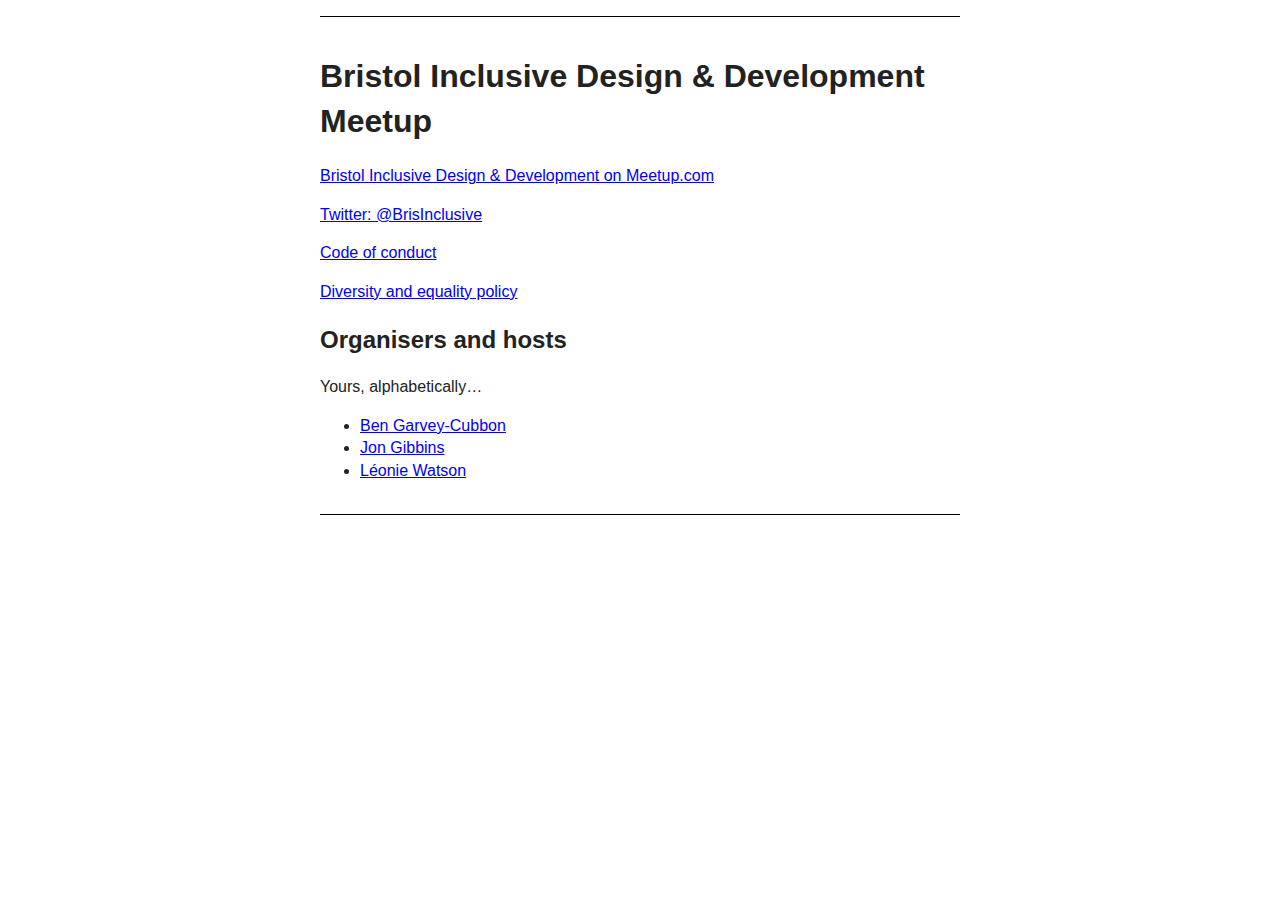
==== index.html @ 10814855 "Initial commit" ====
<!DOCTYPE html>
<html lang="en-gb">
<head>
<meta charset="utf-8">
<meta name="viewport" content="width=device-width,initial-scale=1">
<title>Bristol Inclusive Design &#38; Development Meetup</title>
<link rel="stylesheet" href="css/s.min.css">
</head>

<body>

<main>

<h1>Bristol Inclusive Design &#38; Development Meetup</h1>

<p><a href="https://www.meetup.com/Bristol-Inclusive-Design-and-Development/">Bristol Inclusive Design &#38; Development on Meetup.com</a></p>

<p><a href="https://twitter.com/BrisInclusive">Twitter: @BrisInclusive</a></p>

<p><a href="code-of-conduct.html">Code of conduct</a></p>

<p><a href="diversity-and-equality.html">Diversity and equality policy</a></p>

<h2 id="organisers">Organisers and hosts</h2>

<p>Yours, alphabetically&#8230;</p>
<ul>
<li><a href="https://twitter.com/B_GarveyCubbon">Ben Garvey-Cubbon</a></li>
<li><a href="https://twitter.com/dotjay">Jon Gibbins</a></li>
<li><a href="https://twitter.com/LeonieWatson">Léonie Watson</a></li>
</ul>

</main>

<body>

</html>
---- css/s.min.css ----
html{margin:0;padding:0;font:normal normal normal 16px/26px "Helvetica Neue","Liberation Sans",Arial,Verdana,Helvetica,FreeSans,sans-serif;color:#333}body{color:#222;font-size:1em;line-height:1.4;margin:0}header,main,footer{width:40em;margin:1em auto}main{border:solid #000;border-width:1px 0;padding:1em 0}h1{font-size:2em}h2{font-size:1.5em}h3{font-size:1em}h2[id]:hover:after,h3[id]:hover:after,h4[id]:hover:after,h5[id]:hover:after,h6[id]:hover:after{content:" – #"attr(id);color:#676767;font-size:.667em}.sr-only{border:0;clip:rect(0,0,0,0);height:1px;margin:-1px;overflow:hidden;padding:0;position:absolute;white-space:nowrap;width:1px}.sr-only.focusable:active,.sr-only.focusable:focus{clip:auto;height:auto;margin:0;overflow:visible;position:static;white-space:inherit;width:auto}@media all and (max-width:736px){body{max-width:auto}}@media(prefers-color-scheme:dark){body{background:#000;color:#CCC}a{color:#00bfff}}
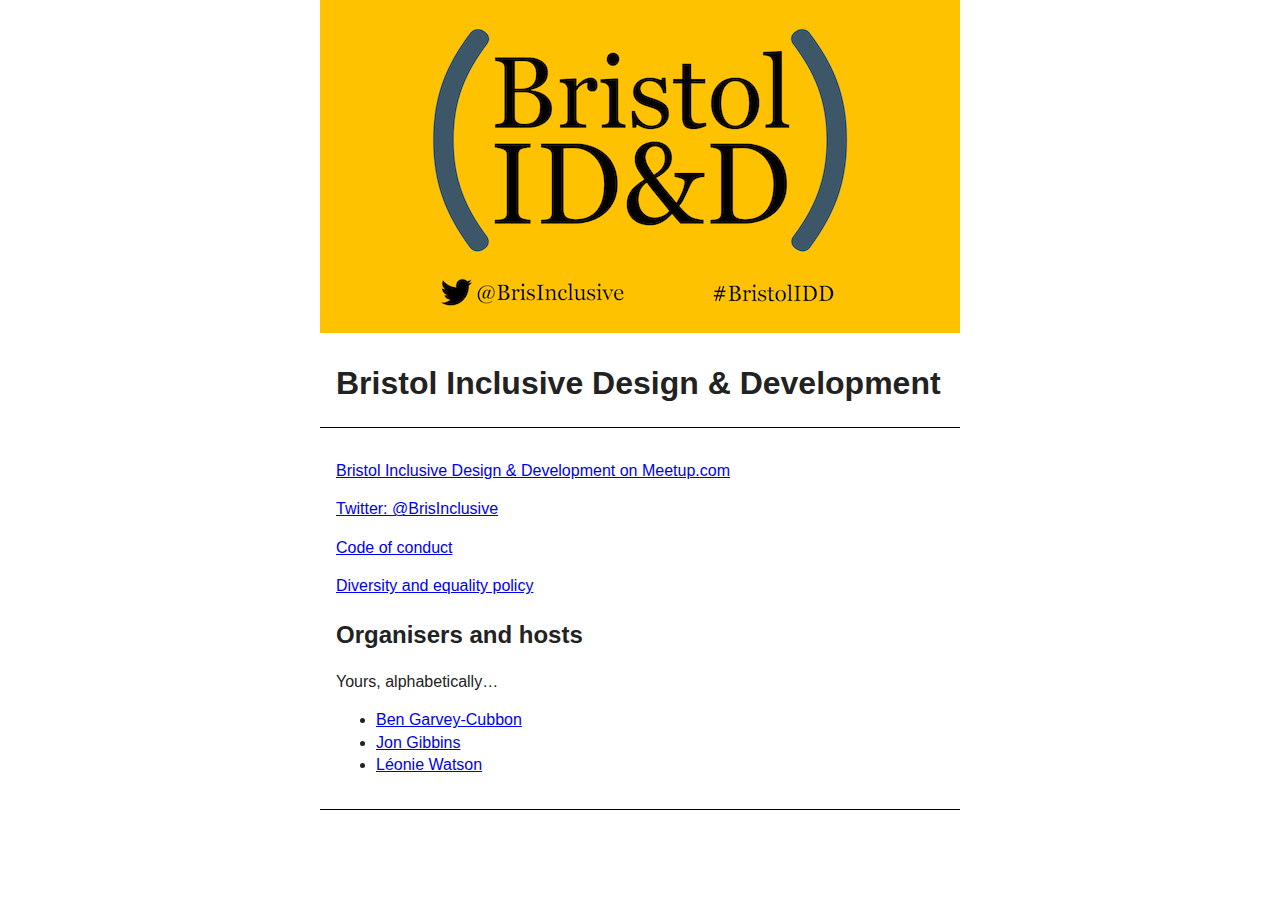
==== commit e17bef75: "Adding banner" ====
--- a/index.html
+++ b/index.html
@@ -9,9 +9,14 @@
 
 <body>
 
+<header>
+<img src="banner.png" alt="" style="width:100%;">
+<h1>Bristol Inclusive Design &#38; Development</h1>
+</header>
+
+<div id="content">
+
 <main>
-
-<h1>Bristol Inclusive Design &#38; Development Meetup</h1>
 
 <p><a href="https://www.meetup.com/Bristol-Inclusive-Design-and-Development/">Bristol Inclusive Design &#38; Development on Meetup.com</a></p>
 
@@ -32,6 +37,8 @@
 
 </main>
 
-<body>
+</div>
+
+</body>
 
 </html>
--- a/css/s.min.css
+++ b/css/s.min.css
@@ -1 +1 @@
-html{margin:0;padding:0;font:normal normal normal 16px/26px "Helvetica Neue","Liberation Sans",Arial,Verdana,Helvetica,FreeSans,sans-serif;color:#333}body{color:#222;font-size:1em;line-height:1.4;margin:0}header,main,footer{width:40em;margin:1em auto}main{border:solid #000;border-width:1px 0;padding:1em 0}h1{font-size:2em}h2{font-size:1.5em}h3{font-size:1em}h2[id]:hover:after,h3[id]:hover:after,h4[id]:hover:after,h5[id]:hover:after,h6[id]:hover:after{content:" – #"attr(id);color:#676767;font-size:.667em}.sr-only{border:0;clip:rect(0,0,0,0);height:1px;margin:-1px;overflow:hidden;padding:0;position:absolute;white-space:nowrap;width:1px}.sr-only.focusable:active,.sr-only.focusable:focus{clip:auto;height:auto;margin:0;overflow:visible;position:static;white-space:inherit;width:auto}@media all and (max-width:736px){body{max-width:auto}}@media(prefers-color-scheme:dark){body{background:#000;color:#CCC}a{color:#00bfff}}+html{margin:0;padding:0;font:normal normal normal 16px/26px "Helvetica Neue","Liberation Sans",Arial,Verdana,Helvetica,FreeSans,sans-serif;color:#333}body{color:#222;font-size:1em;line-height:1.4;margin:0;-webkit-font-smoothing:antialiased;text-rendering:optimizeLegibility}header{width:40em;margin:0 auto}header img{width:100%}header h1{padding:0 .5em}#content{width:40em;margin:1em auto}main{border:solid #000;border-width:1px 0;padding:1em}footer{padding:1em}h1{font-size:2em}h2{font-size:1.5em}h3{font-size:1em}h2[id]:hover:after{content:" – #"attr(id);color:#676767;font-size:.667em}.sr-only{border:0;clip:rect(0,0,0,0);height:1px;margin:-1px;overflow:hidden;padding:0;position:absolute;white-space:nowrap;width:1px}.sr-only.focusable:active,.sr-only.focusable:focus{clip:auto;height:auto;margin:0;overflow:visible;position:static;white-space:inherit;width:auto}@media all and (max-width:736px){body{max-width:auto}header,#content{width:100%}header h1{font-size:1.5em;padding:0 .75em}main,footer{padding:1em}}@media(prefers-color-scheme:dark){body{background:#000;color:#CCC}a{color:#00bfff}}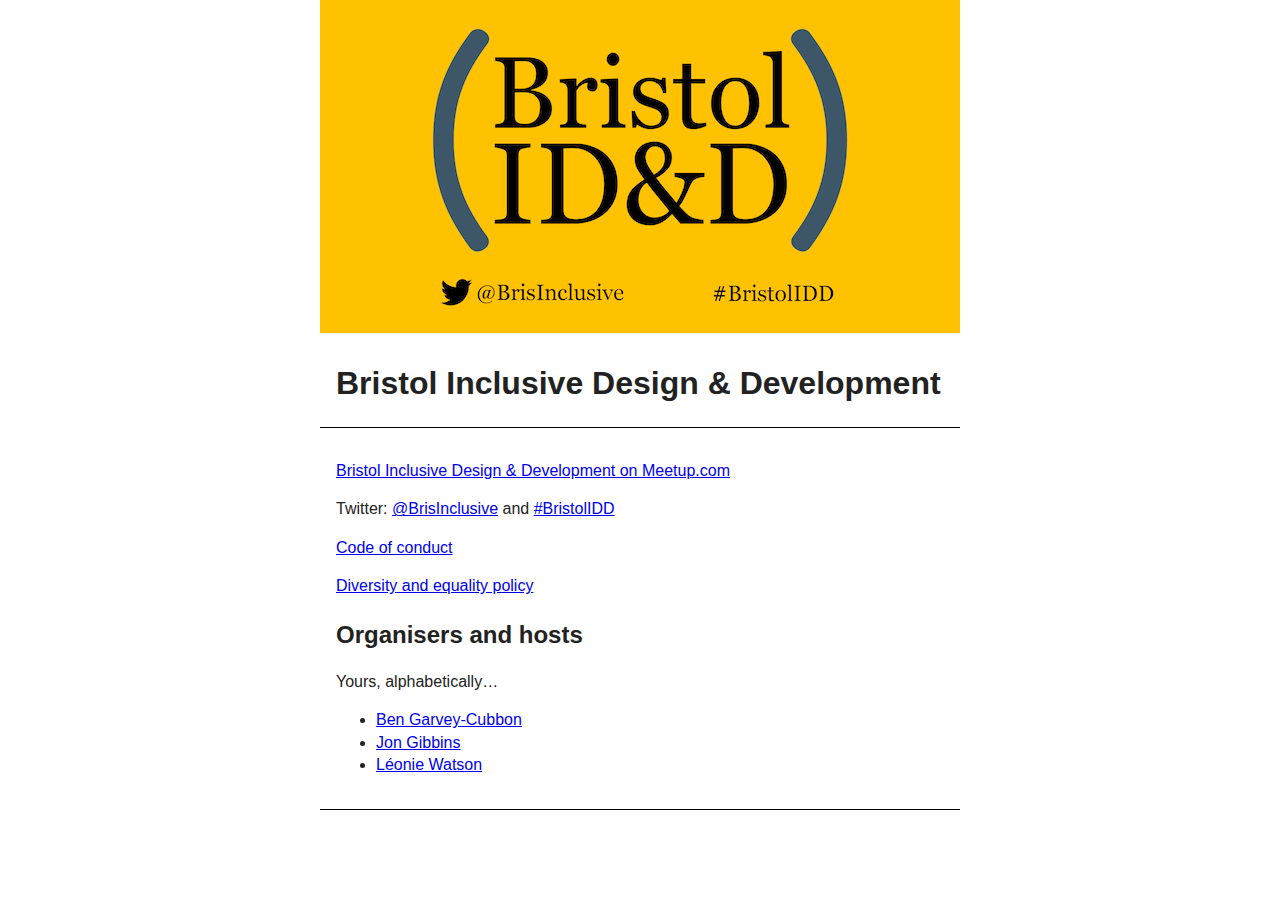
==== commit 285c1118: "Add hashtag" ====
--- a/index.html
+++ b/index.html
@@ -20,7 +20,7 @@
 
 <p><a href="https://www.meetup.com/Bristol-Inclusive-Design-and-Development/">Bristol Inclusive Design &#38; Development on Meetup.com</a></p>
 
-<p><a href="https://twitter.com/BrisInclusive">Twitter: @BrisInclusive</a></p>
+<p>Twitter: <a href="https://twitter.com/BrisInclusive">@BrisInclusive</a> and <a href="https://twitter.com/search?q=%23BristolIDD&f=live">#BristolIDD</a></p>
 
 <p><a href="code-of-conduct.html">Code of conduct</a></p>
 
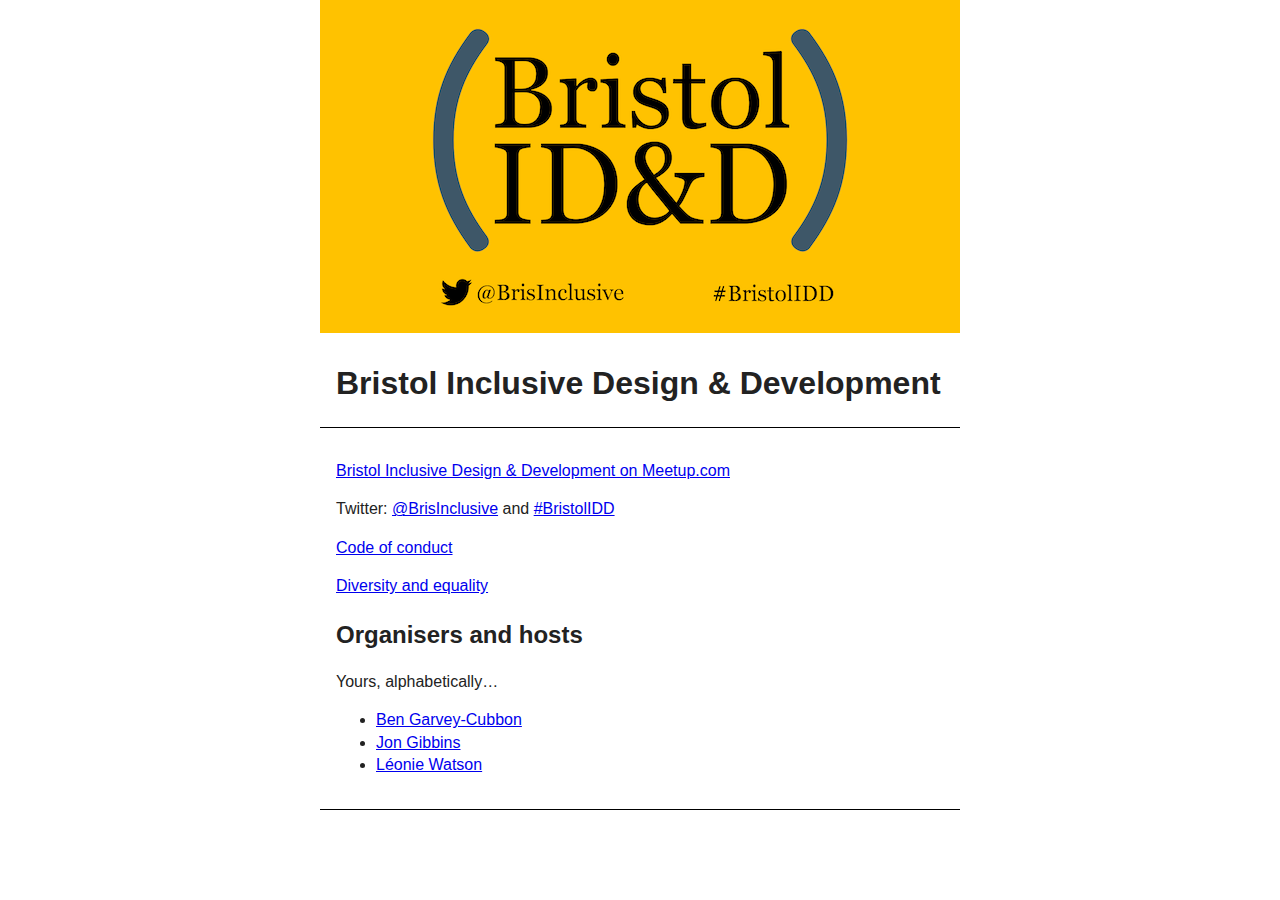
==== commit 864ca95a: "Remove the word 'policy' - yuck\!" ====
--- a/index.html
+++ b/index.html
@@ -24,7 +24,7 @@
 
 <p><a href="code-of-conduct.html">Code of conduct</a></p>
 
-<p><a href="diversity-and-equality.html">Diversity and equality policy</a></p>
+<p><a href="diversity-and-equality.html">Diversity and equality</a></p>
 
 <h2 id="organisers">Organisers and hosts</h2>
 
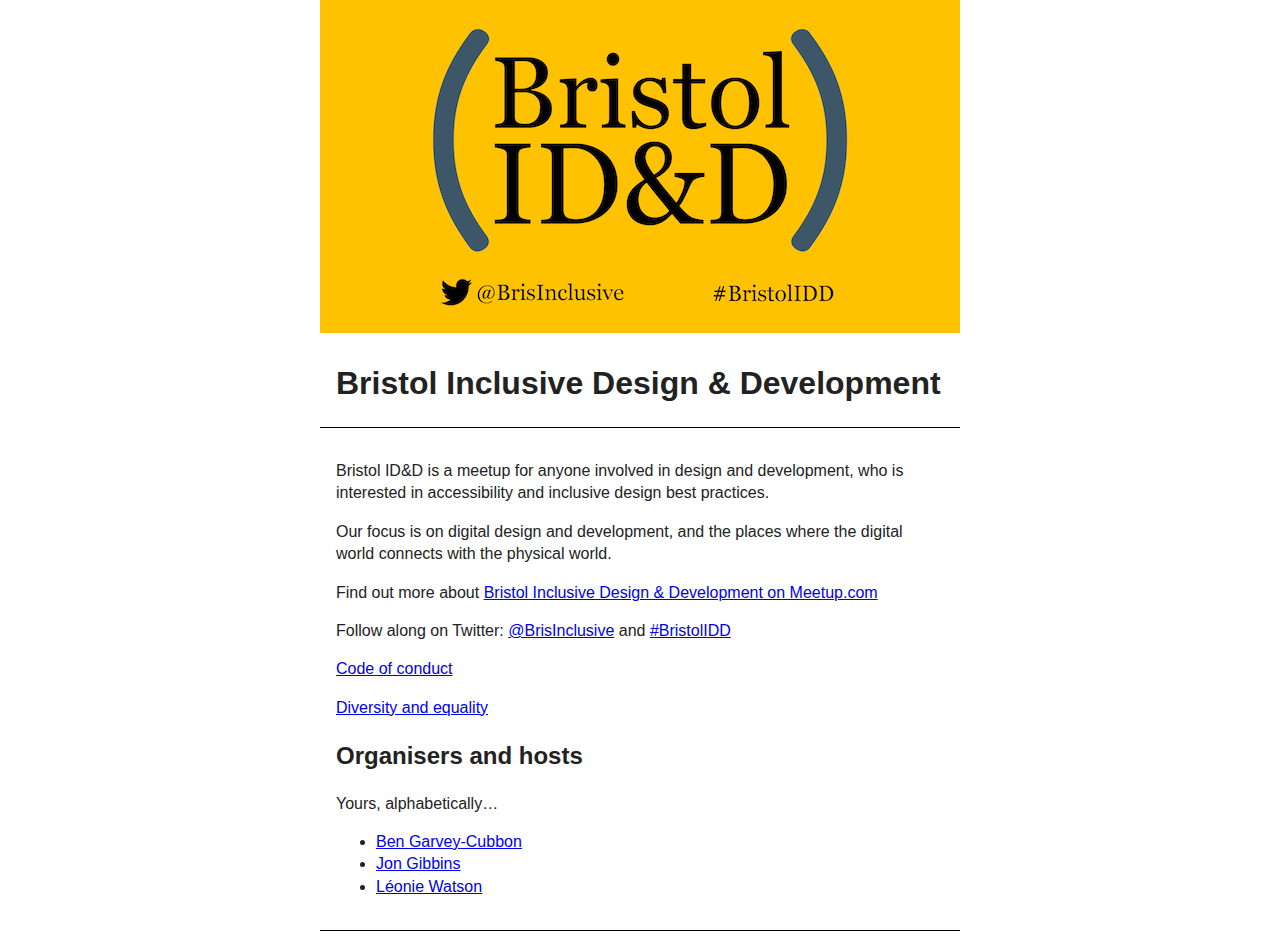
==== commit ce9365a1: "Meetup description and tidying" ====
--- a/index.html
+++ b/index.html
@@ -18,9 +18,13 @@
 
 <main>
 
-<p><a href="https://www.meetup.com/Bristol-Inclusive-Design-and-Development/">Bristol Inclusive Design &#38; Development on Meetup.com</a></p>
+<p>Bristol ID&#38;D is a meetup for anyone involved in design and development, who is interested in accessibility and inclusive design best practices.</p>
 
-<p>Twitter: <a href="https://twitter.com/BrisInclusive">@BrisInclusive</a> and <a href="https://twitter.com/search?q=%23BristolIDD&f=live">#BristolIDD</a></p>
+<p>Our focus is on digital design and development, and the places where the digital world connects with the physical world.</p>
+
+<p>Find out more about <a href="https://www.meetup.com/Bristol-Inclusive-Design-and-Development/">Bristol Inclusive Design &#38; Development on Meetup.com</a></p>
+
+<p>Follow along on Twitter: <a href="https://twitter.com/BrisInclusive">@BrisInclusive</a> and <a href="https://twitter.com/search?q=%23BristolIDD&f=live">#BristolIDD</a></p>
 
 <p><a href="code-of-conduct.html">Code of conduct</a></p>
 
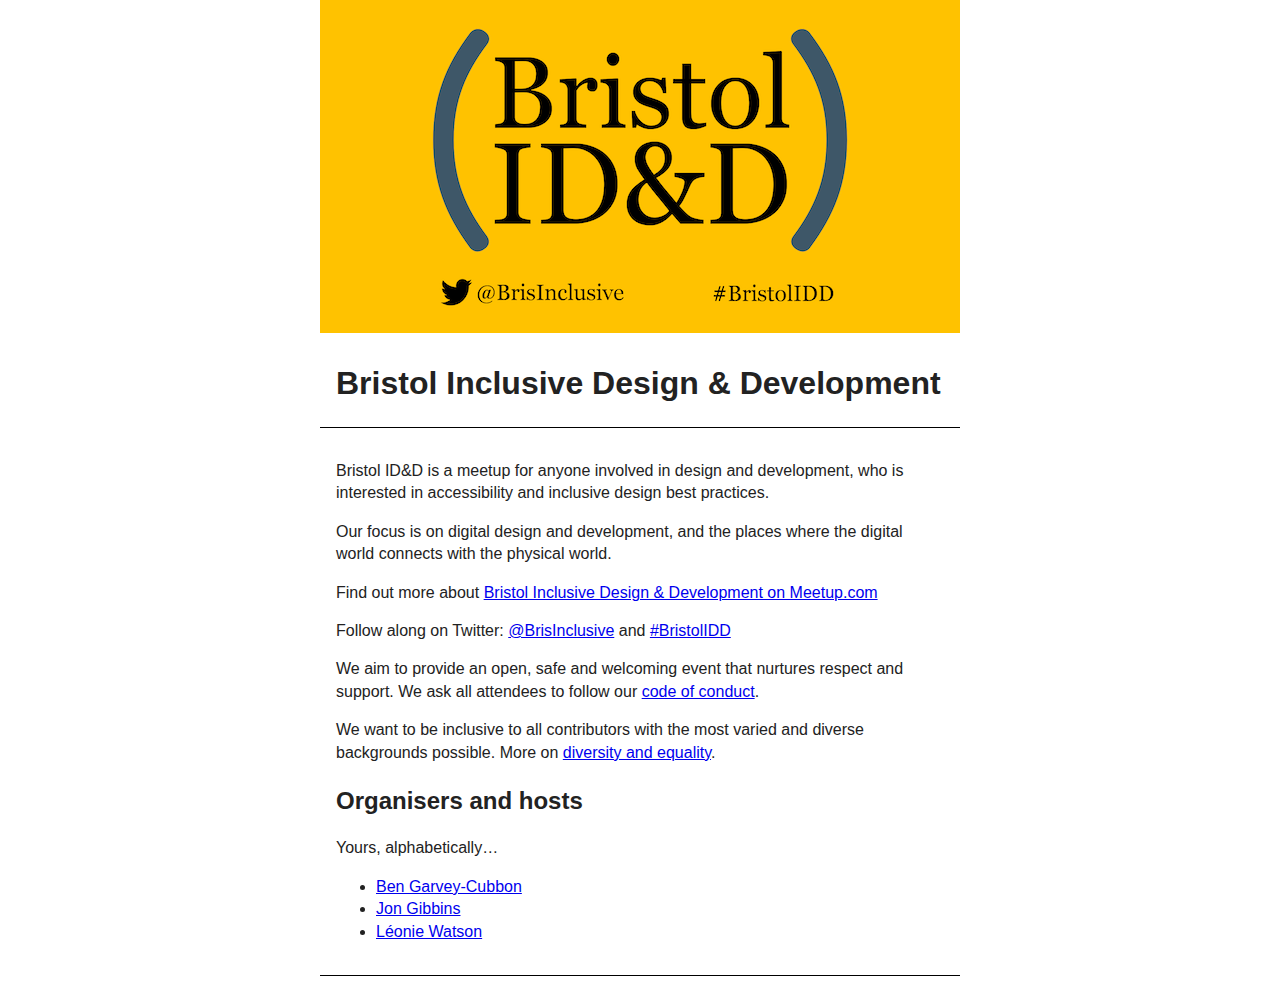
==== commit f8047fd6: "Better words" ====
--- a/index.html
+++ b/index.html
@@ -26,9 +26,9 @@
 
 <p>Follow along on Twitter: <a href="https://twitter.com/BrisInclusive">@BrisInclusive</a> and <a href="https://twitter.com/search?q=%23BristolIDD&f=live">#BristolIDD</a></p>
 
-<p><a href="code-of-conduct.html">Code of conduct</a></p>
+<p>We aim to provide an open, safe and welcoming event that nurtures respect and support. We ask all attendees to follow our <a href="code-of-conduct.html">code of conduct</a>.</p>
 
-<p><a href="diversity-and-equality.html">Diversity and equality</a></p>
+<p>We want to be inclusive to all contributors with the most varied and diverse backgrounds possible. More on <a href="diversity-and-equality.html">diversity and equality</a>.</p>
 
 <h2 id="organisers">Organisers and hosts</h2>
 
--- a/css/s.min.css
+++ b/css/s.min.css
@@ -1 +1 @@
-html{margin:0;padding:0;font:normal normal normal 16px/26px "Helvetica Neue","Liberation Sans",Arial,Verdana,Helvetica,FreeSans,sans-serif;color:#333}body{color:#222;font-size:1em;line-height:1.4;margin:0;-webkit-font-smoothing:antialiased;text-rendering:optimizeLegibility}header{width:40em;margin:0 auto}header img{width:100%}header h1{padding:0 .5em}#content{width:40em;margin:1em auto}main{border:solid #000;border-width:1px 0;padding:1em}footer{padding:1em}h1{font-size:2em}h2{font-size:1.5em}h3{font-size:1em}h2[id]:hover:after{content:" – #"attr(id);color:#676767;font-size:.667em}.sr-only{border:0;clip:rect(0,0,0,0);height:1px;margin:-1px;overflow:hidden;padding:0;position:absolute;white-space:nowrap;width:1px}.sr-only.focusable:active,.sr-only.focusable:focus{clip:auto;height:auto;margin:0;overflow:visible;position:static;white-space:inherit;width:auto}@media all and (max-width:736px){body{max-width:auto}header,#content{width:100%}header h1{font-size:1.5em;padding:0 .75em}main,footer{padding:1em}}@media(prefers-color-scheme:dark){body{background:#000;color:#CCC}a{color:#00bfff}}+html{margin:0;padding:0;font:normal normal normal 16px/26px "Helvetica Neue","Liberation Sans",Arial,Verdana,Helvetica,FreeSans,sans-serif;color:#333}body{color:#222;font-size:1em;line-height:1.4;margin:0;-webkit-font-smoothing:antialiased;text-rendering:optimizeLegibility}header{width:40em;margin:0 auto}header img{width:100%}header h1{padding:0 .5em}#content{width:40em;margin:1em auto}main{border:solid #000;border-width:1px 0;padding:1em}footer{padding:1em}h1{font-size:2em}h2{font-size:1.5em}h3{font-size:1em}h2 a{color:#676767;font-size:.667em;margin-left:.5em;opacity:0}h2 a:focus,h2:hover a{opacity:1}.sr-only{border:0;clip:rect(0,0,0,0);height:1px;margin:-1px;overflow:hidden;padding:0;position:absolute;white-space:nowrap;width:1px}.sr-only.focusable:active,.sr-only.focusable:focus{clip:auto;height:auto;margin:0;overflow:visible;position:static;white-space:inherit;width:auto}@media all and (max-width:736px){body{max-width:auto}header,#content{width:100%}header h1{font-size:1.5em;padding:0 .75em}main,footer{padding:1em}}@media(prefers-color-scheme:dark){body{background:#000;color:#CCC}a{color:#00bfff}}